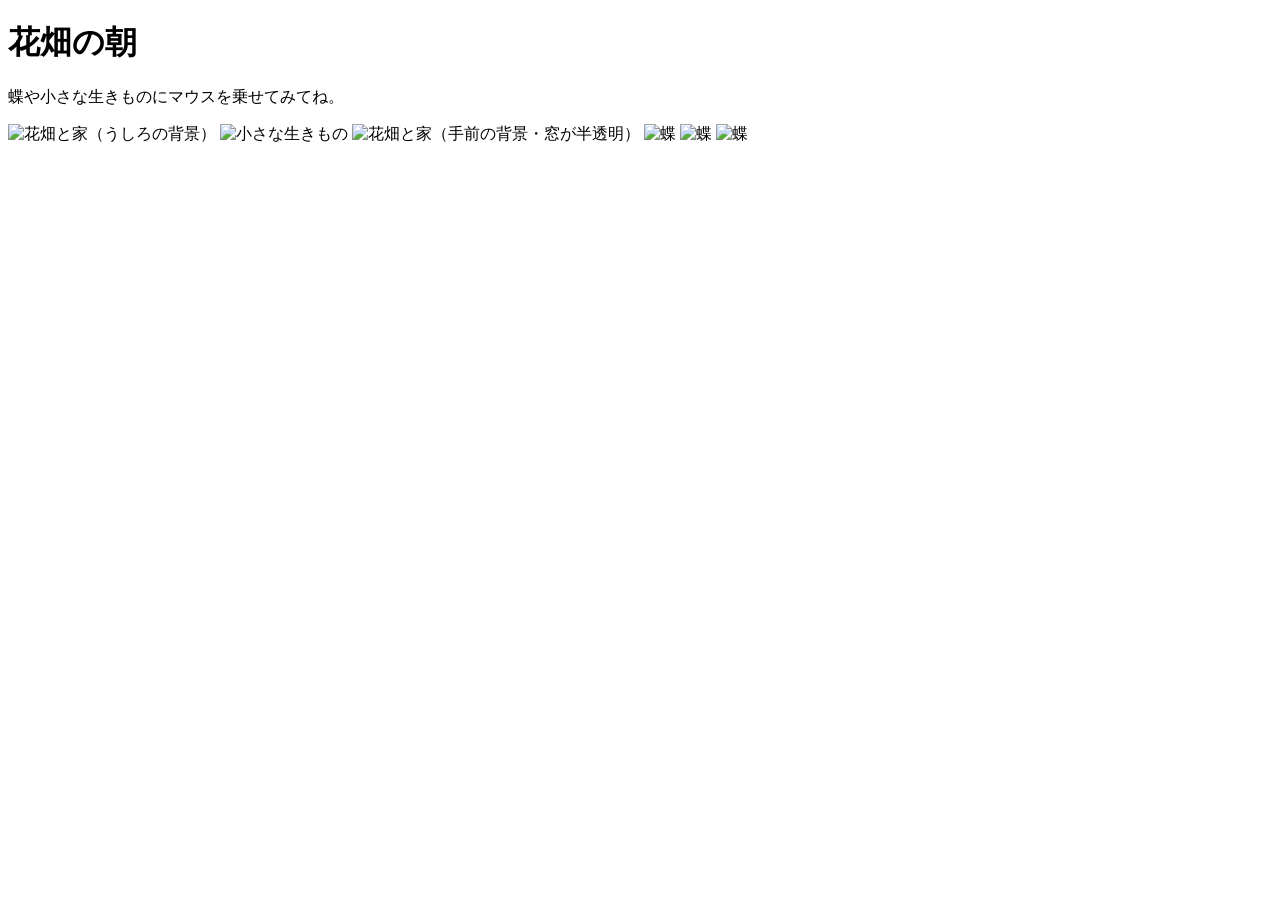
==== index.html @ b1e527bc "Rename 花畑の朝.html to index.html" ====
<!DOCTYPE html>
<!-- saved from url=(0041)file:///Users/sota/Downloads/index_6.html -->
<html lang="ja"><head><meta http-equiv="Content-Type" content="text/html; charset=UTF-8">
  
  <meta name="viewport" content="width=device-width, initial-scale=1.0">
  <title>花畑の朝</title>
  <link rel="stylesheet" href="./花畑の朝_files/style.css">
</head>
<body>

  <h1>花畑の朝</h1>
  <p class="lead">蝶や小さな生きものにマウスを乗せてみてね。</p>

  <div class="stage">
    <img class="bg" src="./花畑の朝_files/bg0.png" alt="花畑と家（うしろの背景）">
    <img class="foo" src="./花畑の朝_files/foo.gif" alt="小さな生きもの">
    <img class="bg front" src="file:///Users/sota/Downloads/bg1.png" alt="花畑と家（手前の背景・窓が半透明）">

    <img class="butterfly" src="./花畑の朝_files/butterfly.gif" alt="蝶">
    <img class="butterfly" src="./花畑の朝_files/butterfly.gif" alt="蝶">
    <img class="butterfly" src="./花畑の朝_files/butterfly.gif" alt="蝶">
  </div>

  <script src="file:///Users/sota/Downloads/script.js"></script>


</body></html>
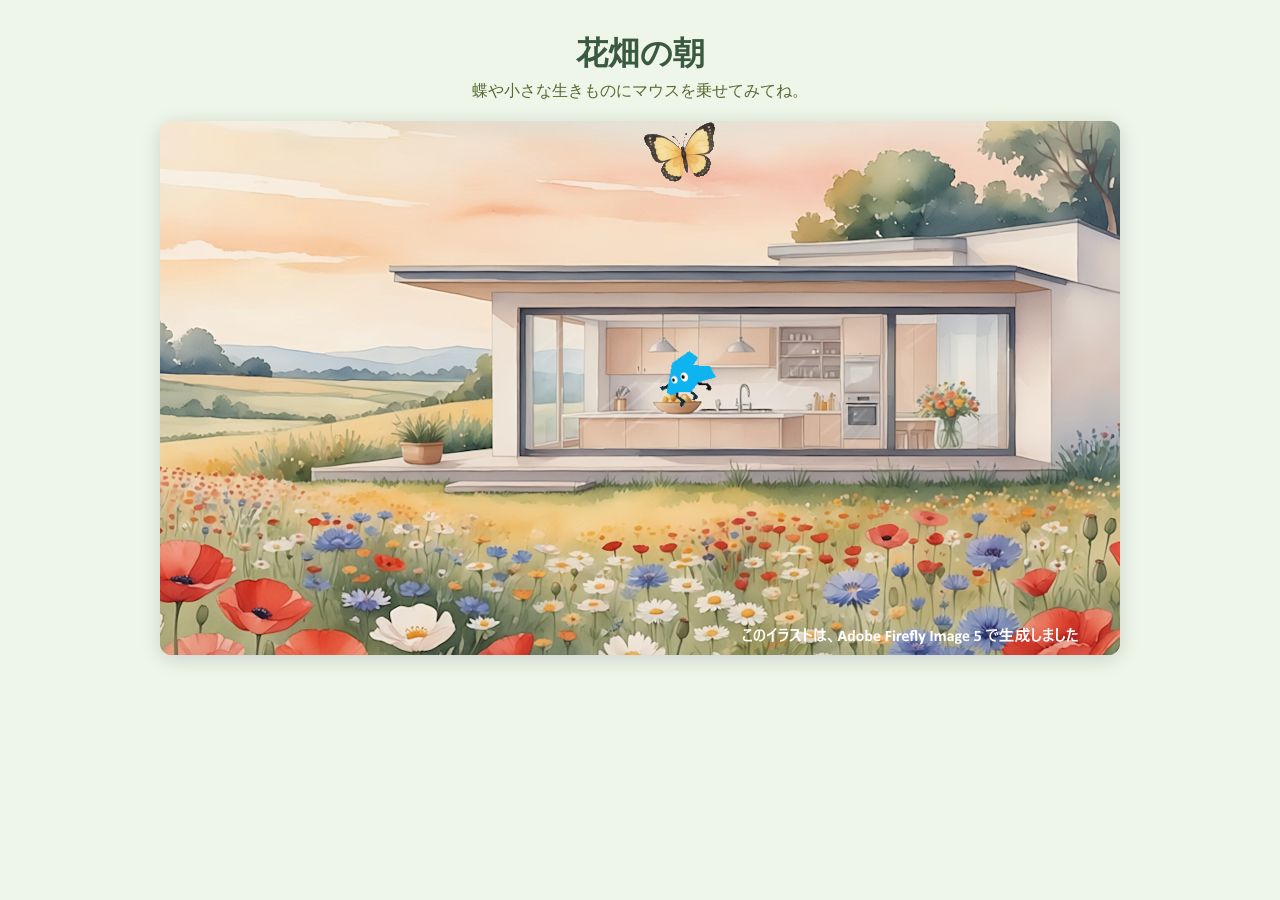
==== commit a8de5deb: "Update file paths in index.html for resources" ====
--- a/index.html
+++ b/index.html
@@ -1,10 +1,10 @@
 <!DOCTYPE html>
-<!-- saved from url=(0041)file:///Users/sota/Downloads/index_6.html -->
-<html lang="ja"><head><meta http-equiv="Content-Type" content="text/html; charset=UTF-8">
-  
+<html lang="ja">
+<head>
+  <meta charset="utf-8">
   <meta name="viewport" content="width=device-width, initial-scale=1.0">
   <title>花畑の朝</title>
-  <link rel="stylesheet" href="./花畑の朝_files/style.css">
+  <link rel="stylesheet" href="style.css">
 </head>
 <body>
 
@@ -12,16 +12,15 @@
   <p class="lead">蝶や小さな生きものにマウスを乗せてみてね。</p>
 
   <div class="stage">
-    <img class="bg" src="./花畑の朝_files/bg0.png" alt="花畑と家（うしろの背景）">
-    <img class="foo" src="./花畑の朝_files/foo.gif" alt="小さな生きもの">
-    <img class="bg front" src="file:///Users/sota/Downloads/bg1.png" alt="花畑と家（手前の背景・窓が半透明）">
+    <img class="bg" src="bg0.png" alt="花畑と家（うしろの背景）">
+    <img class="foo" src="foo.gif" alt="小さな生きもの">
+    <img class="bg front" src="bg1.png" alt="花畑と家（手前の背景・窓が半透明）">
 
-    <img class="butterfly" src="./花畑の朝_files/butterfly.gif" alt="蝶">
-    <img class="butterfly" src="./花畑の朝_files/butterfly.gif" alt="蝶">
-    <img class="butterfly" src="./花畑の朝_files/butterfly.gif" alt="蝶">
+    <img class="butterfly" src="butterfly.gif" alt="蝶">
+    <img class="butterfly" src="butterfly.gif" alt="蝶">
+    <img class="butterfly" src="butterfly.gif" alt="蝶">
   </div>
 
-  <script src="file:///Users/sota/Downloads/script.js"></script>
-
-
-</body></html>
+  <script src="script.js"></script>
+</body>
+</html>
--- a/style.css
+++ b/style.css
@@ -0,0 +1,74 @@
+/* ページ全体 */
+body {
+  margin: 0;
+  padding: 2rem 1rem;
+  font-family: "Hiragino Sans", "Noto Sans JP", "Yu Gothic", "Meiryo", sans-serif;
+  background: #eef6ea;
+  text-align: center;
+}
+
+h1 {
+  margin: 0 0 0.3rem;
+  color: #3a5a40;
+}
+
+.lead {
+  margin: 0 0 1.2rem;
+  color: #556b2f;
+}
+
+/* ステージ（背景画像と同じ 960×534 の箱） */
+.stage {
+  position: relative;
+  width: 960px;
+  height: 534px;
+  margin: 0 auto;
+  overflow: hidden;
+  border-radius: 12px;
+  box-shadow: 0 4px 20px rgba(0, 0, 0, 0.15);
+}
+
+/* 背景 2 枚（bg0：うしろ／bg1：手前） */
+.bg {
+  position: absolute;
+  left: 0;
+  top: 0;
+  width: 960px;
+  height: 534px;
+}
+
+.bg.front {
+  z-index: 3; /* いちばん手前寄りの背景（窓が半透明で bg0 が透ける） */
+}
+
+/* 小さな生きもの（bg0 と bg1 の間 → 窓の中にいるように見える） */
+.foo {
+  position: absolute;
+  width: 56px;
+  left: 500px;
+  top: 230px;
+  z-index: 2;
+  transition: left 0.6s ease, top 0.6s ease;
+  cursor: pointer;
+}
+
+/* 蝶（いちばん手前） */
+.butterfly {
+  position: absolute;
+  width: 80px;
+  z-index: 4;
+  transition: left 0.5s ease, top 0.5s ease;
+  cursor: pointer;
+}
+
+.butterfly:nth-of-type(1) { left: 80px;  top: 400px; }
+.butterfly:nth-of-type(2) { left: 420px; top: 450px; }
+.butterfly:nth-of-type(3) { left: 780px; top: 410px; }
+
+/* スマホなどの狭い画面ではステージごと縮小して表示 */
+@media (max-width: 1000px) {
+  .stage {
+    transform: scale(calc(100vw / 1000));
+    transform-origin: top center;
+  }
+}
